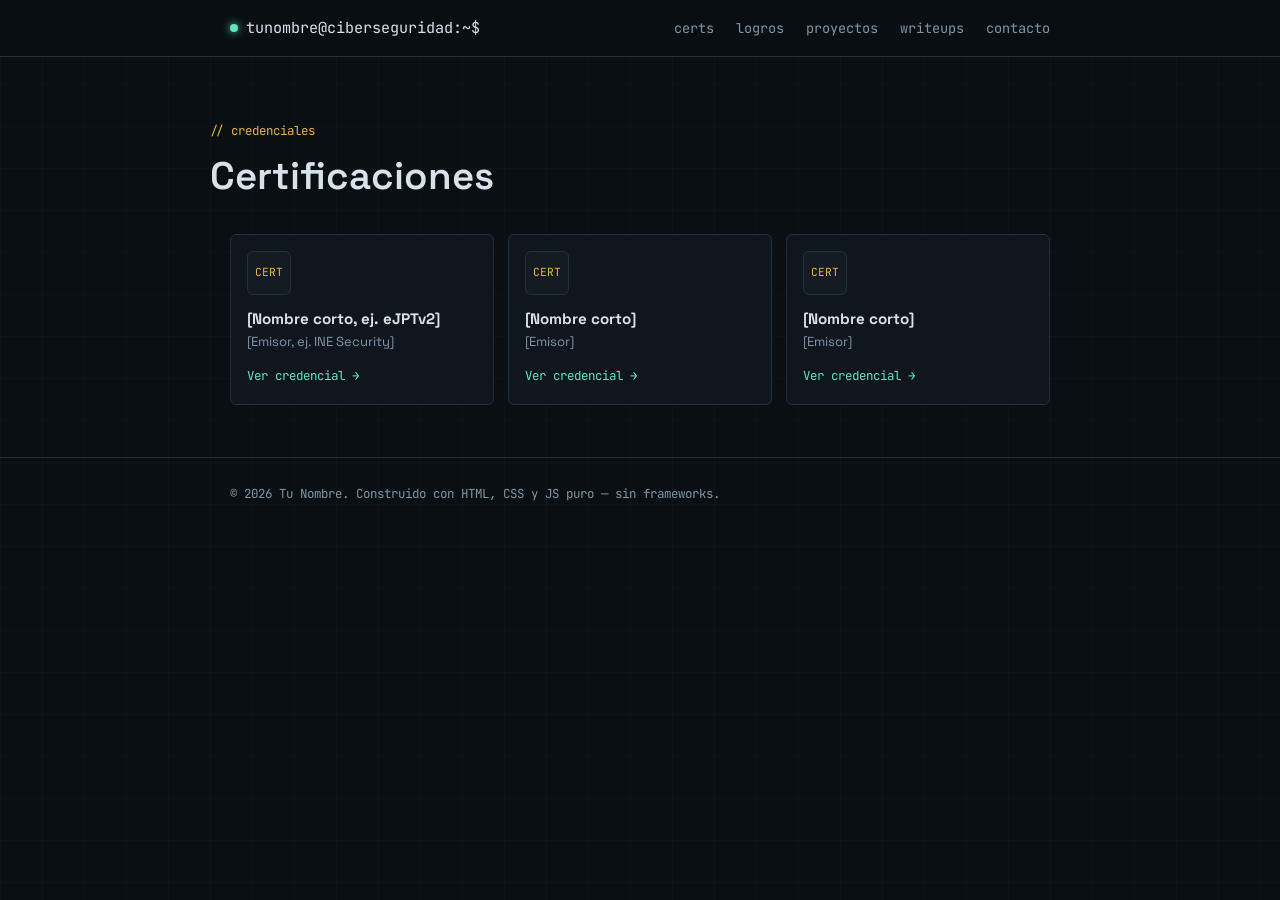
==== certificaciones.html @ 124bba5d "Add files via upload" ====
<!DOCTYPE html>
<html lang="es">
<head>
<meta charset="UTF-8">
<meta name="viewport" content="width=device-width, initial-scale=1">
<title>Certificaciones — Tu Nombre</title>
<link rel="preconnect" href="https://fonts.googleapis.com">
<link href="https://fonts.googleapis.com/css2?family=Space+Grotesk:wght@500;600;700&family=JetBrains+Mono:wght@400;500;600&display=swap" rel="stylesheet">
<link rel="stylesheet" href="assets/css/style.css">
</head>
<body>

<nav class="nav">
  <div class="wrap">
    <div class="brand"><span class="dot"></span> tunombre@ciberseguridad:~$</div>
    <button class="nav-toggle" id="navToggle" aria-label="Abrir menú" aria-expanded="false">menu</button>
    <ul class="nav-links" id="navLinks">
      <li><a href="certificaciones.html">certs</a></li>
      <li><a href="logros.html">logros</a></li>
      <li><a href="proyectos.html">proyectos</a></li>
      <li><a href="writeups.html">writeups</a></li>
      <li><a href="contacto.html">contacto</a></li>
    </ul>
  </div>
</nav>

<header class="hero wrap" style="padding-bottom:10px;">
  <p class="section-tag">// credenciales</p>
  <h1 class="hero-title" style="margin-top:0;">Certificaciones</h1>
</header>

<section style="border-top:none; padding-top:10px;">
  <div class="wrap">
    <div class="cert-grid">

      <div class="cert-card">
        <div class="cert-badge">CERT</div>
        <h3>[Nombre corto, ej. eJPTv2]</h3>
        <p>[Emisor, ej. INE Security]</p>
        <a href="#" target="_blank" rel="noopener">Ver credencial →</a>
      </div>

      <div class="cert-card">
        <div class="cert-badge">CERT</div>
        <h3>[Nombre corto]</h3>
        <p>[Emisor]</p>
        <a href="#" target="_blank" rel="noopener">Ver credencial →</a>
      </div>

      <div class="cert-card">
        <div class="cert-badge">CERT</div>
        <h3>[Nombre corto]</h3>
        <p>[Emisor]</p>
        <a href="#" target="_blank" rel="noopener">Ver credencial →</a>
      </div>

      <!-- Copia un .cert-card por cada certificación nueva -->

    </div>
  </div>
</section>

<footer>
  <div class="wrap">
    © <span id="year"></span> Tu Nombre. Construido con HTML, CSS y JS puro — sin frameworks.
  </div>
</footer>

<script src="assets/js/main.js"></script>
</body>
</html>
---- assets/css/style.css ----
/* =========================================================
   TOKENS
   ========================================================= */
:root{
  --bg:        #0a0f14;
  --panel:     #10161d;
  --panel-2:   #141b23;
  --line:      #223140;
  --text:      #d7e2e9;
  --muted:     #7d97a8;
  --accent:    #63e6be; /* teal - ok / links */
  --danger:    #ff6161; /* rojo - critico / highlight */
  --amber:     #e8b34d; /* ambar - warning / badges */

  --mono: "JetBrains Mono", "SFMono-Regular", Consolas, monospace;
  --sans: "Space Grotesk", "Segoe UI", sans-serif;

  --max: 860px;
}

*{ box-sizing:border-box; }
html{ scroll-behavior:smooth; }

@media (prefers-reduced-motion: reduce){
  html{ scroll-behavior:auto; }
  *{ animation-duration:0.001ms !important; animation-iteration-count:1 !important; transition-duration:0.001ms !important; }
}

body{
  margin:0;
  background:var(--bg);
  background-image:
    linear-gradient(rgba(255,255,255,0.015) 1px, transparent 1px),
    linear-gradient(90deg, rgba(255,255,255,0.015) 1px, transparent 1px);
  background-size: 42px 42px;
  color:var(--text);
  font-family:var(--sans);
  line-height:1.55;
  -webkit-font-smoothing:antialiased;
}

a{ color:var(--accent); text-decoration:none; }
a:hover{ text-decoration:underline; }
a:focus-visible, button:focus-visible{
  outline:2px solid var(--accent);
  outline-offset:3px;
}

.wrap{ max-width:var(--max); margin:0 auto; padding:0 20px; }

code, .mono{ font-family:var(--mono); }

/* =========================================================
   NAV
   ========================================================= */
.nav{
  position:sticky; top:0; z-index:20;
  background:rgba(10,15,20,0.86);
  backdrop-filter:blur(6px);
  border-bottom:1px solid var(--line);
}
.nav .wrap{
  display:flex; align-items:center; justify-content:space-between;
  height:56px;
}
.brand{
  font-family:var(--mono);
  font-size:0.95rem;
  color:var(--text);
  display:flex; align-items:center; gap:8px;
}
.brand .dot{
  width:8px; height:8px; border-radius:50%;
  background:var(--accent);
  box-shadow:0 0 8px var(--accent);
}
.nav-links{ display:flex; gap:22px; list-style:none; margin:0; padding:0; }
.nav-links a{
  color:var(--muted); font-family:var(--mono); font-size:0.85rem;
}
.nav-links a:hover{ color:var(--text); text-decoration:none; }
.nav-toggle{ display:none; }

@media (max-width:640px){
  .nav-links{
    position:fixed; inset:56px 0 auto 0;
    background:var(--panel);
    border-bottom:1px solid var(--line);
    flex-direction:column; padding:16px 20px; gap:14px;
    transform:translateY(-8px);
    opacity:0; pointer-events:none;
    transition:opacity .15s ease, transform .15s ease;
  }
  .nav-links.open{ opacity:1; pointer-events:auto; transform:translateY(0); }
  .nav-toggle{
    display:block; background:none; border:1px solid var(--line);
    color:var(--text); font-family:var(--mono); padding:6px 10px; border-radius:4px;
  }
}

/* =========================================================
   HERO / TERMINAL
   ========================================================= */
.hero{ padding:64px 0 40px; }
.terminal{
  background:var(--panel);
  border:1px solid var(--line);
  border-radius:8px;
  overflow:hidden;
  box-shadow:0 20px 60px -30px rgba(0,0,0,0.6);
}
.terminal-bar{
  display:flex; align-items:center; gap:8px;
  padding:10px 14px;
  background:var(--panel-2);
  border-bottom:1px solid var(--line);
}
.terminal-bar span{
  width:11px; height:11px; border-radius:50%;
  background:#2a343d;
}
.terminal-bar .id{
  margin-left:auto; color:var(--muted); font-family:var(--mono); font-size:0.75rem;
}
.terminal-body{
  padding:22px 20px 26px;
  font-family:var(--mono);
  font-size:0.92rem;
  min-height:210px;
}
.terminal-line{ margin:0 0 6px; color:var(--muted); }
.terminal-line .prompt{ color:var(--accent); }
.terminal-out{ color:var(--text); margin:0 0 16px; white-space:pre-wrap; }
.cursor{
  display:inline-block; width:8px; height:1.1em; background:var(--accent);
  vertical-align:text-bottom; margin-left:2px;
  animation:blink 1s step-end infinite;
}
@keyframes blink{ 50%{ opacity:0; } }

.hero-title{
  font-family:var(--sans);
  font-size:clamp(1.7rem, 4vw, 2.4rem);
  margin:26px 0 8px;
  font-weight:600;
}
.hero-role{
  color:var(--muted);
  font-family:var(--mono);
  font-size:0.95rem;
  margin:0 0 18px;
}
.hero-cta{ display:flex; gap:12px; flex-wrap:wrap; margin-top:20px; }
.btn{
  font-family:var(--mono);
  font-size:0.85rem;
  padding:10px 16px;
  border-radius:5px;
  border:1px solid var(--line);
  color:var(--text);
  transition:border-color .15s ease, color .15s ease;
}
.btn:hover{ border-color:var(--accent); color:var(--accent); text-decoration:none; }
.btn.primary{ border-color:var(--accent); color:var(--accent); }
.btn.primary:hover{ background:var(--accent); color:#06110d; }

/* =========================================================
   SECTIONS
   ========================================================= */
section{ padding:52px 0; border-top:1px solid var(--line); }
.section-head{ margin-bottom:26px; }
.section-tag{
  font-family:var(--mono); font-size:0.78rem; color:var(--amber);
  margin:0 0 6px;
}
.section-title{ font-size:1.5rem; margin:0; font-weight:600; }

/* Certificaciones */
.cert-grid{
  display:grid; grid-template-columns:repeat(3, 1fr); gap:14px;
}
@media (max-width:720px){ .cert-grid{ grid-template-columns:repeat(2,1fr); } }
@media (max-width:480px){ .cert-grid{ grid-template-columns:1fr; } }

.cert-card{
  background:var(--panel);
  border:1px solid var(--line);
  border-radius:6px;
  padding:16px;
  transition:border-color .15s ease;
}
.cert-card:hover{ border-color:var(--accent); }
.cert-badge{
  width:44px; height:44px; border-radius:6px;
  background:var(--panel-2); border:1px solid var(--line);
  display:flex; align-items:center; justify-content:center;
  font-family:var(--mono); font-size:0.7rem; color:var(--amber);
  margin-bottom:12px;
}
.cert-card h3{ font-size:0.95rem; margin:0 0 2px; }
.cert-card p{ margin:0 0 10px; color:var(--muted); font-size:0.82rem; }
.cert-card a{ font-family:var(--mono); font-size:0.78rem; }

/* Logros - estilo log */
.log{
  font-family:var(--mono); font-size:0.88rem;
  background:var(--panel);
  border:1px solid var(--line); border-radius:6px;
  padding:6px 0;
}
.log-row{
  display:flex; gap:12px; padding:10px 16px;
  border-bottom:1px solid var(--line);
}
.log-row:last-child{ border-bottom:none; }
.log-mark{ color:var(--accent); }
.log-row .place{ color:var(--amber); }
.log-row .desc{ color:var(--text); }
.log-row .meta{ margin-left:auto; color:var(--muted); font-size:0.8rem; white-space:nowrap; }

/* Proyectos */
.proj-list{ display:flex; flex-direction:column; gap:14px; }
.proj-card{
  background:var(--panel); border:1px solid var(--line); border-radius:6px;
  padding:18px; display:block;
}
.proj-card:hover{ border-color:var(--accent); text-decoration:none; }
.proj-card h3{ margin:0 0 6px; color:var(--text); font-size:1.02rem; }
.proj-card p{ margin:0 0 10px; color:var(--muted); font-size:0.9rem; }
.tag-row{ display:flex; gap:8px; flex-wrap:wrap; }
.tag{
  font-family:var(--mono); font-size:0.72rem; color:var(--accent);
  border:1px solid var(--line); padding:2px 8px; border-radius:4px;
}

/* Teasers en index.html: acceso rápido a cada página */
.teaser-grid{
  display:grid; grid-template-columns:repeat(2, 1fr); gap:14px;
}
@media (max-width:600px){ .teaser-grid{ grid-template-columns:1fr; } }
.teaser-card{
  display:block;
  background:var(--panel); border:1px solid var(--line); border-radius:6px;
  padding:20px;
}
.teaser-card:hover{ border-color:var(--accent); text-decoration:none; }
.teaser-tag{ font-family:var(--mono); font-size:0.74rem; color:var(--amber); margin:0 0 8px; }
.teaser-card h3{ margin:0 0 6px; color:var(--text); font-size:1.05rem; }
.teaser-card p{ margin:0 0 10px; color:var(--muted); font-size:0.88rem; }
.teaser-card .go{ font-family:var(--mono); font-size:0.8rem; color:var(--accent); }

/* Writeups */
.wu-list{ display:flex; flex-direction:column; }
.wu-row{
  display:flex; gap:16px; align-items:baseline;
  padding:14px 0; border-bottom:1px solid var(--line);
}
.wu-row:last-child{ border-bottom:none; }
.wu-date{ font-family:var(--mono); font-size:0.78rem; color:var(--muted); width:88px; flex:none; }
.wu-title{ flex:1; }
.wu-title a{ color:var(--text); font-weight:600; }
.wu-title a:hover{ color:var(--accent); }
.wu-tags{ display:flex; gap:6px; flex-wrap:wrap; }

/* Contacto */
.contact-list{ list-style:none; padding:0; margin:0; display:flex; flex-direction:column; gap:10px; }
.contact-list li{ font-family:var(--mono); font-size:0.92rem; }
.contact-list .k{ color:var(--muted); }

footer{
  border-top:1px solid var(--line);
  padding:26px 0 50px;
  color:var(--muted);
  font-family:var(--mono);
  font-size:0.78rem;
}
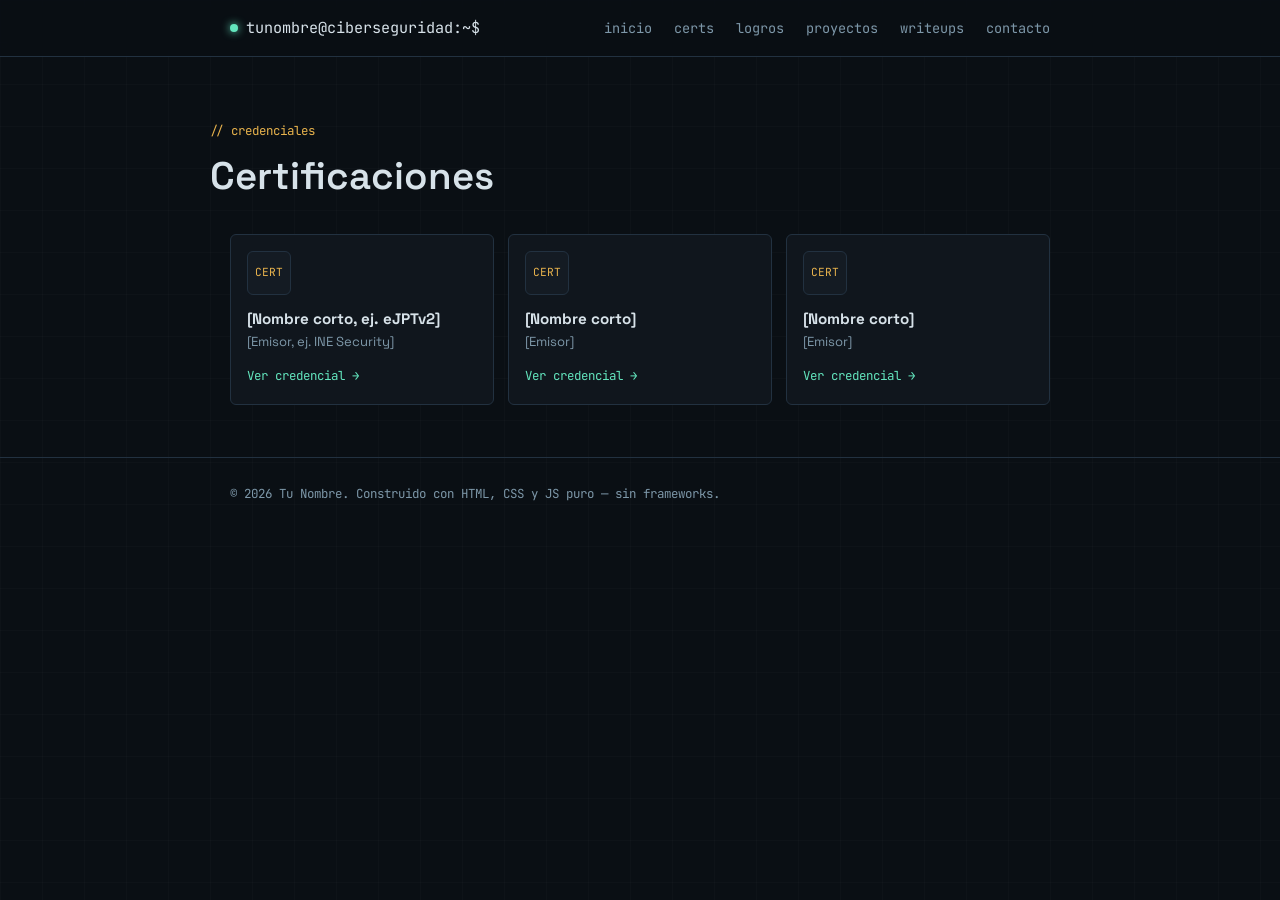
==== commit 2cf2df7d: "Add files via upload" ====
--- a/certificaciones.html
+++ b/certificaciones.html
@@ -15,6 +15,7 @@
     <div class="brand"><span class="dot"></span> tunombre@ciberseguridad:~$</div>
     <button class="nav-toggle" id="navToggle" aria-label="Abrir menú" aria-expanded="false">menu</button>
     <ul class="nav-links" id="navLinks">
+      <li><a href="index.html">inicio</a></li>
       <li><a href="certificaciones.html">certs</a></li>
       <li><a href="logros.html">logros</a></li>
       <li><a href="proyectos.html">proyectos</a></li>
--- a/assets/css/style.css
+++ b/assets/css/style.css
@@ -263,8 +263,16 @@
 .wu-tags{ display:flex; gap:6px; flex-wrap:wrap; }
 
 /* Contacto */
-.contact-list{ list-style:none; padding:0; margin:0; display:flex; flex-direction:column; gap:10px; }
-.contact-list li{ font-family:var(--mono); font-size:0.92rem; }
+.contact-box{
+  background:var(--panel); border:1px solid var(--line); border-radius:6px;
+  padding:6px 0;
+}
+.contact-list{ list-style:none; padding:0; margin:0; display:flex; flex-direction:column; }
+.contact-list li{
+  font-family:var(--mono); font-size:0.92rem;
+  padding:14px 18px; border-bottom:1px solid var(--line);
+}
+.contact-list li:last-child{ border-bottom:none; }
 .contact-list .k{ color:var(--muted); }
 
 footer{
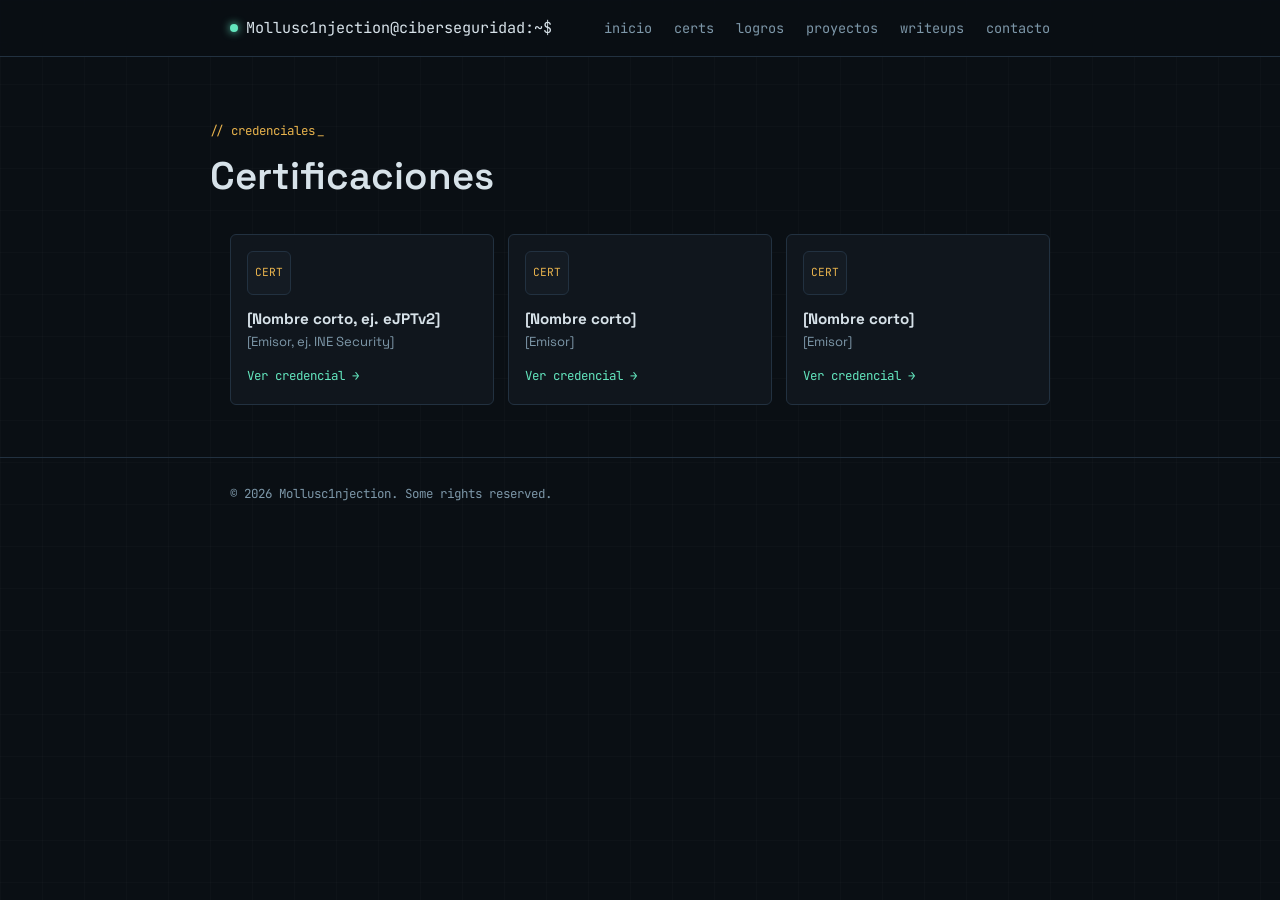
==== commit 5387cf64: "." ====
--- a/certificaciones.html
+++ b/certificaciones.html
@@ -3,7 +3,7 @@
 <head>
 <meta charset="UTF-8">
 <meta name="viewport" content="width=device-width, initial-scale=1">
-<title>Certificaciones — Tu Nombre</title>
+<title>Certificaciones — Sebastian</title>
 <link rel="preconnect" href="https://fonts.googleapis.com">
 <link href="https://fonts.googleapis.com/css2?family=Space+Grotesk:wght@500;600;700&family=JetBrains+Mono:wght@400;500;600&display=swap" rel="stylesheet">
 <link rel="stylesheet" href="assets/css/style.css">
@@ -12,7 +12,7 @@
 
 <nav class="nav">
   <div class="wrap">
-    <div class="brand"><span class="dot"></span> tunombre@ciberseguridad:~$</div>
+    <div class="brand"><span class="dot"></span> Mollusc1njection@ciberseguridad:~$</div>
     <button class="nav-toggle" id="navToggle" aria-label="Abrir menú" aria-expanded="false">menu</button>
     <ul class="nav-links" id="navLinks">
       <li><a href="index.html">inicio</a></li>
@@ -55,7 +55,6 @@
         <a href="#" target="_blank" rel="noopener">Ver credencial →</a>
       </div>
 
-      <!-- Copia un .cert-card por cada certificación nueva -->
 
     </div>
   </div>
@@ -63,7 +62,7 @@
 
 <footer>
   <div class="wrap">
-    © <span id="year"></span> Tu Nombre. Construido con HTML, CSS y JS puro — sin frameworks.
+    © <span id="year"></span>  Mollusc1njection. Some rights reserved.
   </div>
 </footer>
 
--- a/assets/css/style.css
+++ b/assets/css/style.css
@@ -33,10 +33,16 @@
     linear-gradient(rgba(255,255,255,0.015) 1px, transparent 1px),
     linear-gradient(90deg, rgba(255,255,255,0.015) 1px, transparent 1px);
   background-size: 42px 42px;
+  background-position: 0 0, 0 0;
+  animation: gridDrift 50s linear infinite;
   color:var(--text);
   font-family:var(--sans);
   line-height:1.55;
   -webkit-font-smoothing:antialiased;
+}
+@keyframes gridDrift{
+  from{ background-position: 0 0, 0 0; }
+  to{ background-position: 420px 420px, 420px 420px; }
 }
 
 a{ color:var(--accent); text-decoration:none; }
@@ -73,6 +79,11 @@
   width:8px; height:8px; border-radius:50%;
   background:var(--accent);
   box-shadow:0 0 8px var(--accent);
+  animation: dotPulse 2.4s ease-in-out infinite;
+}
+@keyframes dotPulse{
+  0%, 100%{ opacity:1; box-shadow:0 0 6px var(--accent); }
+  50%{ opacity:0.7; box-shadow:0 0 14px var(--accent); }
 }
 .nav-links{ display:flex; gap:22px; list-style:none; margin:0; padding:0; }
 .nav-links a{
@@ -173,6 +184,11 @@
   font-family:var(--mono); font-size:0.78rem; color:var(--amber);
   margin:0 0 6px;
 }
+.section-tag::after{
+  content:"_";
+  margin-left:2px;
+  animation:blink 1.1s step-end infinite;
+}
 .section-title{ font-size:1.5rem; margin:0; font-weight:600; }
 
 /* Certificaciones */
@@ -183,6 +199,7 @@
 @media (max-width:480px){ .cert-grid{ grid-template-columns:1fr; } }
 
 .cert-card{
+  position:relative; overflow:hidden;
   background:var(--panel);
   border:1px solid var(--line);
   border-radius:6px;
@@ -190,6 +207,17 @@
   transition:border-color .15s ease;
 }
 .cert-card:hover{ border-color:var(--accent); }
+.cert-card::after, .proj-card::after, .teaser-card::after{
+  content:"";
+  position:absolute; top:0; left:-60%; width:35%; height:100%;
+  background:linear-gradient(120deg, transparent, rgba(99,230,190,0.12), transparent);
+  transform:skewX(-20deg);
+  transition:left .65s ease;
+  pointer-events:none;
+}
+.cert-card:hover::after, .proj-card:hover::after, .teaser-card:hover::after{
+  left:130%;
+}
 .cert-badge{
   width:44px; height:44px; border-radius:6px;
   background:var(--panel-2); border:1px solid var(--line);
@@ -213,7 +241,11 @@
   border-bottom:1px solid var(--line);
 }
 .log-row:last-child{ border-bottom:none; }
-.log-mark{ color:var(--accent); }
+.log-mark{ color:var(--accent); animation: markPulse 2.6s ease-in-out infinite; }
+@keyframes markPulse{
+  0%, 100%{ opacity:1; }
+  50%{ opacity:0.5; }
+}
 .log-row .place{ color:var(--amber); }
 .log-row .desc{ color:var(--text); }
 .log-row .meta{ margin-left:auto; color:var(--muted); font-size:0.8rem; white-space:nowrap; }
@@ -221,6 +253,7 @@
 /* Proyectos */
 .proj-list{ display:flex; flex-direction:column; gap:14px; }
 .proj-card{
+  position:relative; overflow:hidden;
   background:var(--panel); border:1px solid var(--line); border-radius:6px;
   padding:18px; display:block;
 }
@@ -239,6 +272,7 @@
 }
 @media (max-width:600px){ .teaser-grid{ grid-template-columns:1fr; } }
 .teaser-card{
+  position:relative; overflow:hidden;
   display:block;
   background:var(--panel); border:1px solid var(--line); border-radius:6px;
   padding:20px;
